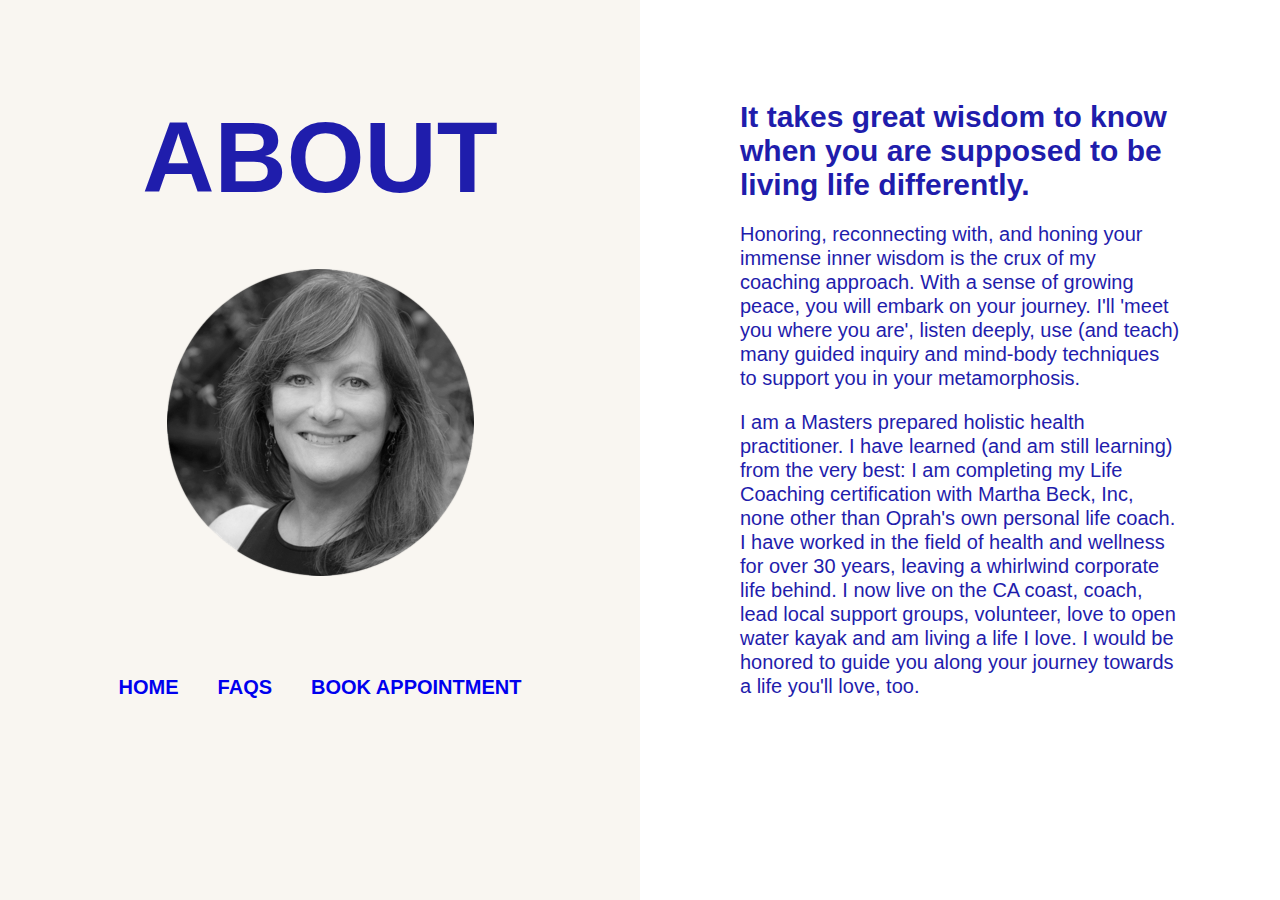
==== about.html @ 97dfd3c3 "Kill links" ====
<!DOCTYPE html PUBLIC "-//W3C//DTD XHTML 1.0 Transitional//EN" "http://www.w3.org/TR/xhtml1/DTD/xhtml1-transitional.dtd">

<html xmlns="http://www.w3.org/1999/xhtml" style="margin: 0; padding: 0; margin-top: 0 !important;">
  <head>
    <link rel="stylesheet" type="text/css" href="style.css" />
    <link href="hover.css" rel="stylesheet" media="all" />
    <meta http-equiv="Content-Type" content="text/html;charset=UTF-8" />
    <meta charset="UTF-8" />
  </head>
  <body class="page-about">
    <div class="panes">
      <div class="pane pane-nav">
        <h1>About</h1>
        <img class="portrait" src="assets/portrait.png" />
        <ul class="links">
          <li class="link"><a href="index.html">Home</a></li>
          <li class="link"><a href="faqs.html">FAQs</a></li>
          <li class="link services last"><a target="_blank" href="https://squareup.com/appointments/book/TL89MO/karina-marwan-llc">Book appointment</a></li>
        </ul>
      </div>
      <div class="pane pane-content-container">
        <div class="pane-content">
          <h3>It takes great wisdom to know when you are supposed to be living life differently.</h3>
          <p>
            Honoring, reconnecting with, and honing your immense inner wisdom is the crux of my coaching approach. With a sense of growing peace, you will embark on your journey. I'll 'meet you where you are', listen deeply, use (and teach) many guided inquiry and mind-body techniques to support you in your metamorphosis. 
          </p>
          <p>
            I am a Masters prepared holistic health practitioner. I have learned (and am still learning) from the very best: I am completing my Life Coaching certification with Martha Beck, Inc, none other than Oprah's own personal life coach. I have worked in the field of health and wellness for over 30 years, leaving a whirlwind corporate life behind. I now live on the CA coast, coach, lead local support groups, volunteer, love to open water kayak and am living a life I love. I would be honored to guide you along your journey towards a life you'll love, too.
          </p>
        </div>
      </div>
    </div>
  </body>
</html>
---- style.css ----
html {
  margin: 0;
  padding: 0;
}

body {
  margin: 0;
  padding: 0;
  background-color: #f9f6f1;
}

body.page-about {
  background-color: #fff;
}

a {
  text-decoration: none;
}

a:visited {
  color: #1f1dac;
}

.intro {
  background: #fff url("assets/jump.jpg") no-repeat left top;
  background-size: cover;
  overflow: hidden;
  width: 100%;
}

.intro, .intro a {
  color: #FFFFFF;
}

.nav {
  margin-left: 88px;
  margin-top: 24px;
}

.nav .link {
  display: inline;
  font-family: Gotham-Bold, 'Gotham Bold', 'Helvetica Neue', Helvetica, Arial, sans-serif;
  font-size: 16px;
  font-weight: bold;
  margin-right: 44px;
  text-transform: uppercase;
}

.nav .link.services a {
  color: #1f1dac;
}

.links {
  margin: 0;
  padding: 0;
}

.title-container {
  float: left;
  margin: 268px 0px 490px 88px;
}

.title {
  width: 200px;
}

h1 {
  font-family: Gotham-Black, 'Gotham Black', 'Helvetica Neue', Helvetica, Arial, sans-serif;
  font-weight: bold;
}

h1.name {
  font-size: 70px;
  margin: 0;
  padding: 0;
  text-transform: uppercase;
}

.kern {
   letter-spacing: 0.05em;
}

.kernless {
   letter-spacing: -0.1em;
}

.kernmore {
   letter-spacing: 0.03em;
}


h2 {
  font-family: Gotham-Book, 'Gotham Book', 'Helvetica Neue', Helvetica, Arial, sans-serif;
  font-size: 30px;
  font-weight: normal;
  text-transform: uppercase;
}

h2.occupation {
  line-height: 28px;
  margin: 24px 0 0 0; 
}

.floater {
  background-image: url("new_assets/arrow.png");
  background-repeat: no-repeat;
  background-size: 20px 28px;
  float: right;
  margin-right: 15%;
  margin-top: 30%;
  padding-left: 40px;
}

.floater {
  font-family: 'Gotham-Book', 'Avenir Black', 'Helvetica Neue', Helvetica, Arial, sans-serif;
  font-size: 24px;
  font-weight: bold;
  line-height: 27px;
}

.story-container {
  margin: 0;
  padding: 0;
  text-align: center;
}

.story {
  color: #1f1dac;
  margin: 0 auto;
  max-width: 896px;
  padding: 137px 0 0 0;
  text-align: left;
}

.story h3 {
  font-family: Gotham-Medium, 'Gotham Medium', 'Helvetica Neue', Helvetica, Arial, sans-serif;
  font-size: 55px;
  line-height: 64px;
  margin: 0;
  padding: 0;
}

.story h5 {
  font-family: Gotham, 'Helvetica Neue', Helvetica, Arial, sans-serif;
  font-size: 20px;
  font-weight: bold;
  line-height: 24px;
  margin-top: 48px;
}

.story h4 {
  font-family: Gotham-Medium, 'Gotham Medium', 'Helvetica Neue', Helvetica, Arial, sans-serif;
  font-size: 42px;
  line-height: 50px;
  margin: 0;
  padding: 0;
}

.story p {
  font-family: Gotham-Light, 'Gotham Light', 'Helvetica Neue', Helvetica, Arial, sans-serif;
  font-size: 25px;
  line-height: 30px;
  margin: 40px 0 0 0;
  padding: 0;
}

.chapter {
  overflow: hidden;
  text-align: left;
}

.chapter.odd {
  text-align: right;
}

.chapter.odd .chapter-text {
  float: right;
}

.chapter.two .chapter-text {
  max-width: 340px;
}

.chapter-text {
  max-width: 325px;
  text-align: left;
}

.story .one {
  background: transparent url("assets/binoculars.gif") no-repeat left top;
  margin-top: 130px;
}

.story .two {
  background: transparent url("assets/compass.gif") no-repeat right top;
  background-size: 405px 342px;
  margin-top: 200px;
}

.story .epilog {
  margin-top: 153px;
}

.footer {
  color: #1f1dac;
  font-family: 'Gotham-Bold', 'Helvetica Neue', Helvetica, Arial, sans-serif;
  font-size: 15px;
  font-weight: bold;
  margin-top: 130px;
  padding-bottom: 39px;
  text-align: center;
}

.book {
  background-color: #1f1dac;
  display: inline-block;
  font-family: 'Gotham-Bold', 'Gotham-Black', 'Helvetica Neue', Helvetica, Arial, sans-serif;
  font-size: 30px;
  font-weight: bold;
  line-height: 38px;
  margin: 0;
  padding: 30px;
  text-transform: uppercase;
}

a.book {
  color: #fff;
}

.footer .contact {
  margin-top: 111px;
  color: #1F1DAC;
}

.footer .contact li {
  background-position: top center;
  background-repeat: no-repeat;
  display: inline-block;
  margin-right: 182px;
  color: #1f1dac;
}

.footer .contact li a {
  display: inline-block;
  padding-top: 90px;
  color: #1f1dac;
}

.footer .contact li.last {
  margin-right: 0px;
  color: #1f1dac;
}

.mail {
  background-image: url("assets/mail.png");
}

.phone {
  background-image: url("assets/phone.png");
}

.map {
  background-image: url("assets/pin.png");
}

.copyright {
  font-family: 'Gotham-Bold';
  font-size: 16px;
  font-weight: bold;
  margin-top: 75px;
  text-transform: uppercase;
}
  
.panes {
  color: #1f1dac;
  overflow: hidden;
}

.pane {
  padding-top: 100px;
  width: 50%;
  min-width: 500px;
}

.pane-nav {
  background-color: #f9f6f1;
  bottom: 0;
  height: 100%;
  position: fixed;
  top: 0;
  text-align: center;
}

.pane-nav h1 {
  font-family: Gotham-Medium, 'Gotham Medium', 'Helvetica Neue', Helvetica, Arial, sans-serif;
  font-size: 100px;
  margin: 0;
  padding: 0;
  text-transform: uppercase;
}

.portrait {
  height: 307px;
  margin-top: 54px;
  width: 307px;
}

.pane-content-container {
  float: right;
}

.pane-content p {
  font-family: Gotham-Book, 'Gotham Book', 'Helvetica Neue', Helvetica, Arial, sans-serif;
  font-size: 20px;
  line-height: 24px;
}

.pane-content {
  padding: 0 100px;
}

.pane-content h3 {
  font-family: Gotham-Bold, 'Gotham Bold', 'Helvetica Neue', Helvetica, Arial, sans-serif;
  font-size: 30px;
  margin: 0;
  padding: 0;
}

.pane-nav .links {
  margin-top: 100px;
}

.pane-nav .link {
  display: inline;
  font-family: Gotham-Black, 'Gotham Black', 'Helvetica Neue', Helvetica, Arial, sans-serif;
  font-size: 20px;
  font-weight: bold;
  margin-right: 35px;
  text-transform: uppercase;
}

.pane-nav .link.last {
  margin-right: 0px;
}
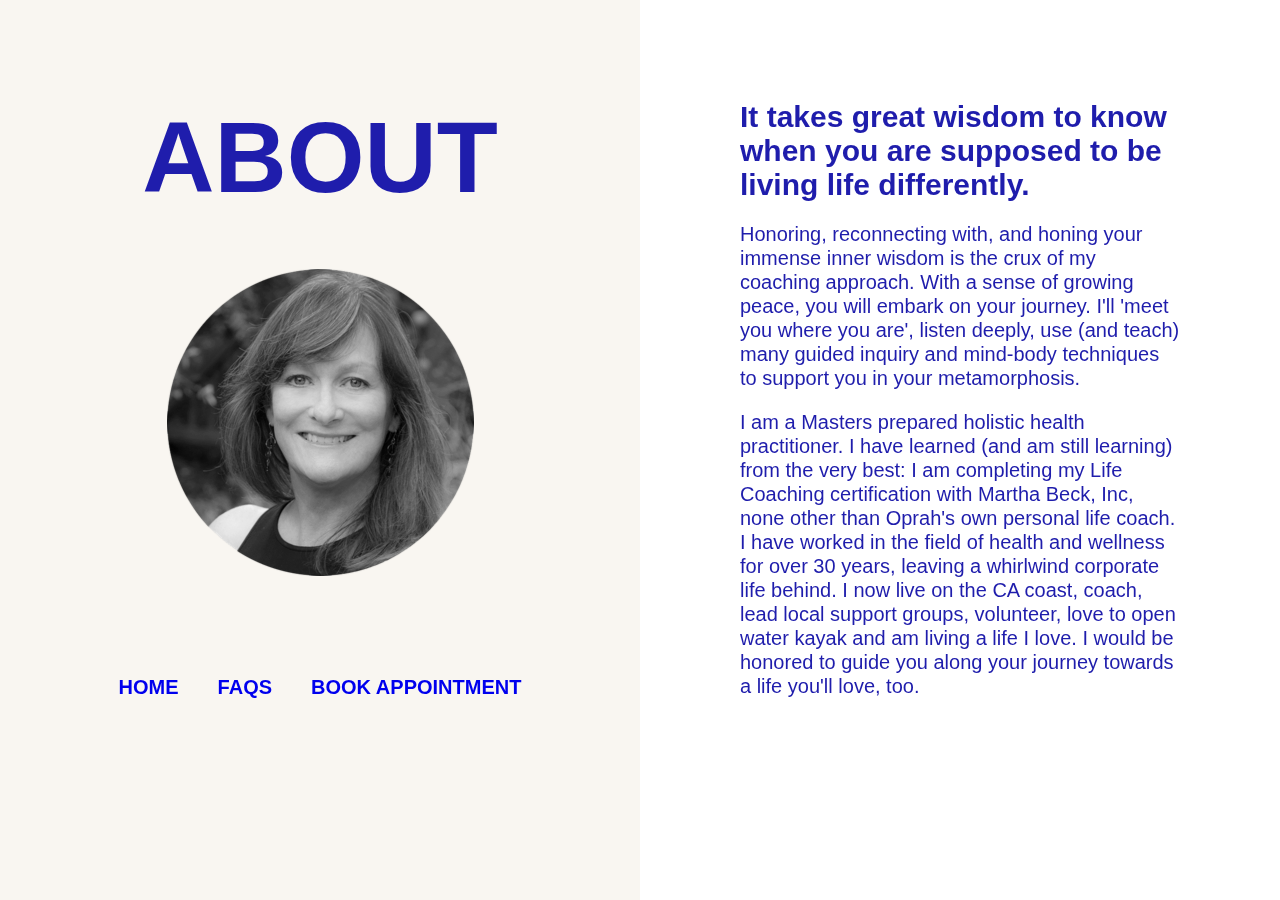
==== commit 63a428ce: "Kind of fix two pane layout" ====
--- a/about.html
+++ b/about.html
@@ -1,13 +1,13 @@
 <!DOCTYPE html PUBLIC "-//W3C//DTD XHTML 1.0 Transitional//EN" "http://www.w3.org/TR/xhtml1/DTD/xhtml1-transitional.dtd">
 
-<html xmlns="http://www.w3.org/1999/xhtml" style="margin: 0; padding: 0; margin-top: 0 !important;">
+<html xmlns="http://www.w3.org/1999/xhtml" style="height: 100%; margin: 0; padding: 0; margin-top: 0 !important;">
   <head>
     <link rel="stylesheet" type="text/css" href="style.css" />
     <link href="hover.css" rel="stylesheet" media="all" />
     <meta http-equiv="Content-Type" content="text/html;charset=UTF-8" />
     <meta charset="UTF-8" />
   </head>
-  <body class="page-about">
+  <body class="paned">
     <div class="panes">
       <div class="pane pane-nav">
         <h1>About</h1>
@@ -32,4 +32,3 @@
     </div>
   </body>
 </html>
-
--- a/style.css
+++ b/style.css
@@ -9,16 +9,13 @@
   background-color: #f9f6f1;
 }
 
-body.page-about {
-  background-color: #fff;
+body.paned {
+  background-color: #f9f6f1;
+  height: 100%;
 }
 
 a {
   text-decoration: none;
-}
-
-a:visited {
-  color: #1f1dac;
 }
 
 .intro {
@@ -274,20 +271,22 @@
 .panes {
   color: #1f1dac;
   overflow: hidden;
+  position: fixed;
+  bottom: 0;
+  top: 0;
 }
 
 .pane {
+  float: left;
+  height: 100%;
   padding-top: 100px;
   width: 50%;
   min-width: 500px;
+  padding-bottom: 99999px;
+  margin-bottom: -99999px;
 }
 
 .pane-nav {
-  background-color: #f9f6f1;
-  bottom: 0;
-  height: 100%;
-  position: fixed;
-  top: 0;
   text-align: center;
 }
 
@@ -306,7 +305,7 @@
 }
 
 .pane-content-container {
-  float: right;
+  background-color: #fff;
 }
 
 .pane-content p {
@@ -339,6 +338,10 @@
   text-transform: uppercase;
 }
 
+.link a:visited {
+  color: #1f1dac;
+}
+
 .pane-nav .link.last {
   margin-right: 0px;
 }
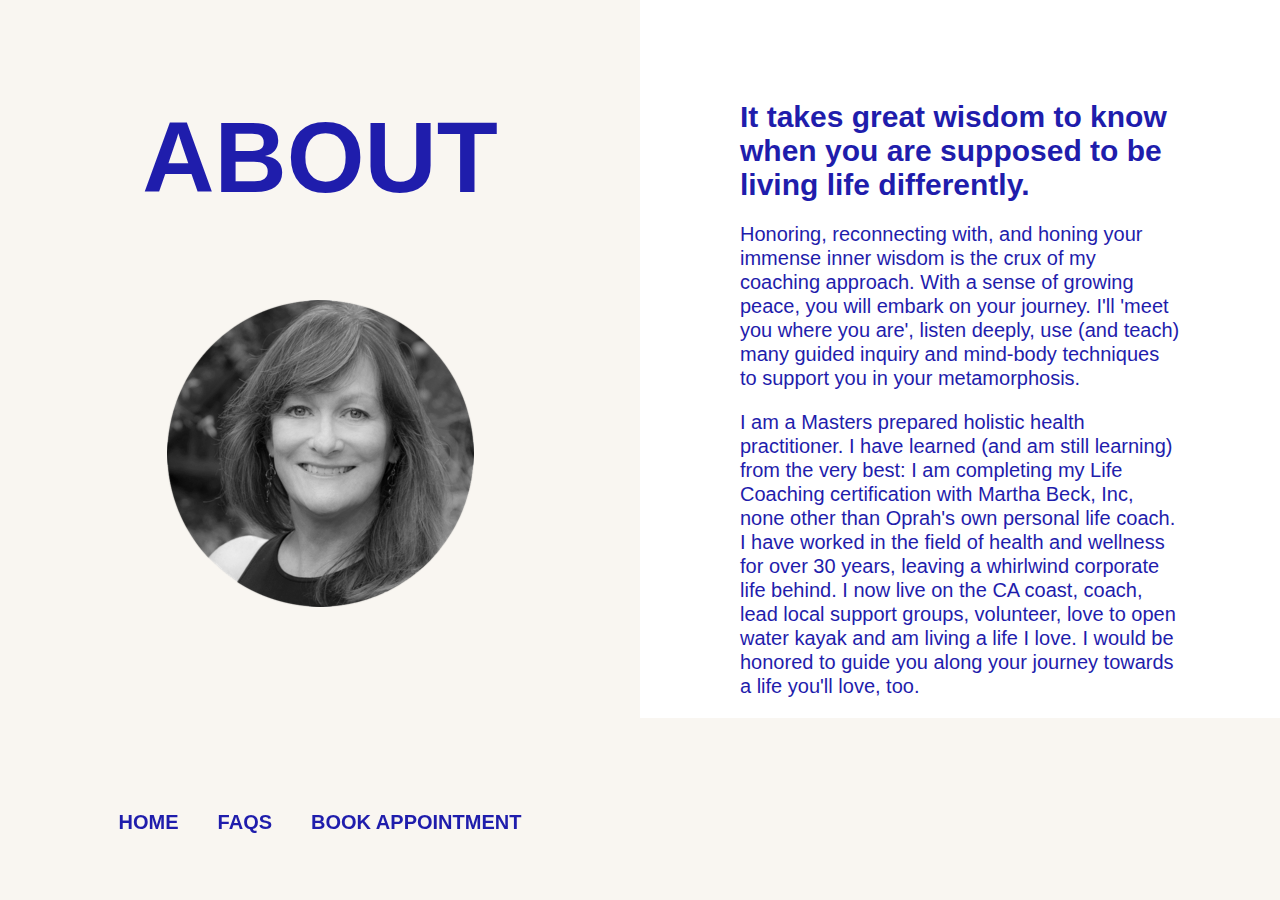
==== commit 62214918: "Redo sidebar on about and faqs" ====
--- a/about.html
+++ b/about.html
@@ -11,7 +11,9 @@
     <div class="panes">
       <div class="pane pane-nav">
         <h1>About</h1>
-        <img class="portrait" src="assets/portrait.png" />
+        <div class="portrait-container">
+          <img class="portrait" src="assets/portrait.png" />
+        </div>
         <ul class="links">
           <li class="link"><a href="index.html">Home</a></li>
           <li class="link"><a href="faqs.html">FAQs</a></li>
--- a/style.css
+++ b/style.css
@@ -29,12 +29,12 @@
   color: #FFFFFF;
 }
 
-.nav {
+.header-nav {
   margin-left: 88px;
   margin-top: 24px;
 }
 
-.nav .link {
+.header-nav .link {
   display: inline;
   font-family: Gotham-Bold, 'Gotham Bold', 'Helvetica Neue', Helvetica, Arial, sans-serif;
   font-size: 16px;
@@ -43,11 +43,11 @@
   text-transform: uppercase;
 }
 
-.nav .link.services a {
-  color: #1f1dac;
-}
-
-.links {
+.header-nav .link.services a, .header-nav .link.services a:visited  {
+  color: #1f1dac;
+}
+
+.header-nav .links {
   margin: 0;
   padding: 0;
 }
@@ -271,19 +271,13 @@
 .panes {
   color: #1f1dac;
   overflow: hidden;
-  position: fixed;
-  bottom: 0;
-  top: 0;
 }
 
 .pane {
   float: left;
-  height: 100%;
   padding-top: 100px;
   width: 50%;
   min-width: 500px;
-  padding-bottom: 99999px;
-  margin-bottom: -99999px;
 }
 
 .pane-nav {
@@ -295,13 +289,9 @@
   font-size: 100px;
   margin: 0;
   padding: 0;
-  text-transform: uppercase;
-}
-
-.portrait {
-  height: 307px;
-  margin-top: 54px;
-  width: 307px;
+  text-align: center;
+  text-transform: uppercase;
+  width: 50%;
 }
 
 .pane-content-container {
@@ -325,8 +315,27 @@
   padding: 0;
 }
 
+.pane-nav h1 {
+  position: fixed;
+  top: 100px;
+}
+
 .pane-nav .links {
-  margin-top: 100px;
+  bottom: 50px;
+  padding: 0;
+  position: fixed;
+  width: 50%;
+}
+
+.pane-nav .portrait-container {
+  position: fixed;
+  top: 300px;
+  width: 50%;
+}
+
+.pane-nav .portrait {
+  height: 307px;
+  width: 307px;
 }
 
 .pane-nav .link {
@@ -338,7 +347,7 @@
   text-transform: uppercase;
 }
 
-.link a:visited {
+.pane-nav .link a, .pane-nav .link a:visited {
   color: #1f1dac;
 }
 
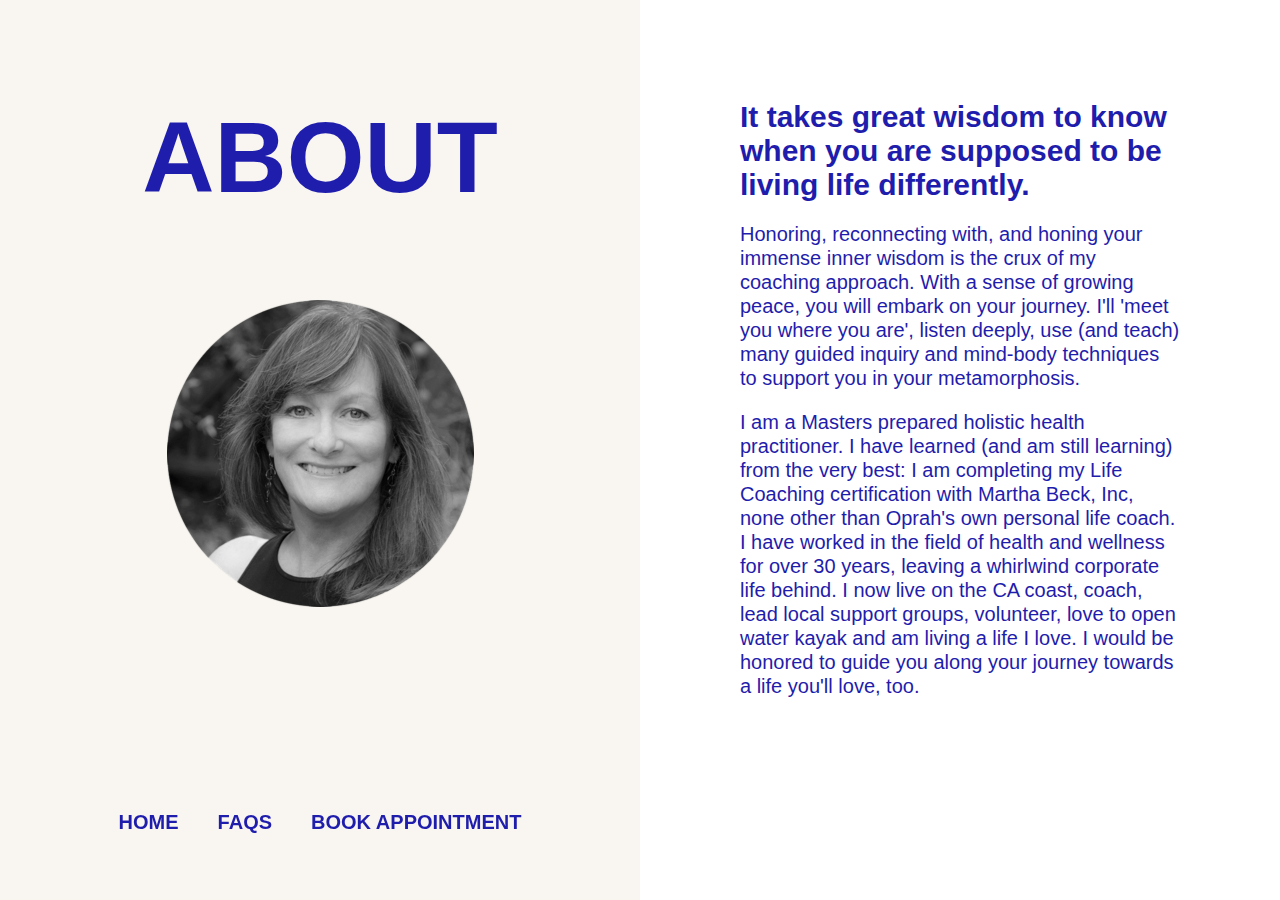
==== commit 9bf428d9: "Fix background color and clean up pane css" ====
--- a/about.html
+++ b/about.html
@@ -1,6 +1,6 @@
 <!DOCTYPE html PUBLIC "-//W3C//DTD XHTML 1.0 Transitional//EN" "http://www.w3.org/TR/xhtml1/DTD/xhtml1-transitional.dtd">
 
-<html xmlns="http://www.w3.org/1999/xhtml" style="height: 100%; margin: 0; padding: 0; margin-top: 0 !important;">
+<html xmlns="http://www.w3.org/1999/xhtml" style="margin: 0; padding: 0; margin-top: 0 !important;">
   <head>
     <link rel="stylesheet" type="text/css" href="style.css" />
     <link href="hover.css" rel="stylesheet" media="all" />
--- a/style.css
+++ b/style.css
@@ -10,8 +10,7 @@
 }
 
 body.paned {
-  background-color: #f9f6f1;
-  height: 100%;
+  background-color: #fff;
 }
 
 a {
@@ -274,13 +273,16 @@
 }
 
 .pane {
-  float: left;
   padding-top: 100px;
   width: 50%;
   min-width: 500px;
 }
 
 .pane-nav {
+  background-color: #f9f6f1;
+  bottom: 0;
+  position: fixed;
+  top: 0;
   text-align: center;
 }
 
@@ -296,6 +298,7 @@
 
 .pane-content-container {
   background-color: #fff;
+  float: right;
 }
 
 .pane-content p {
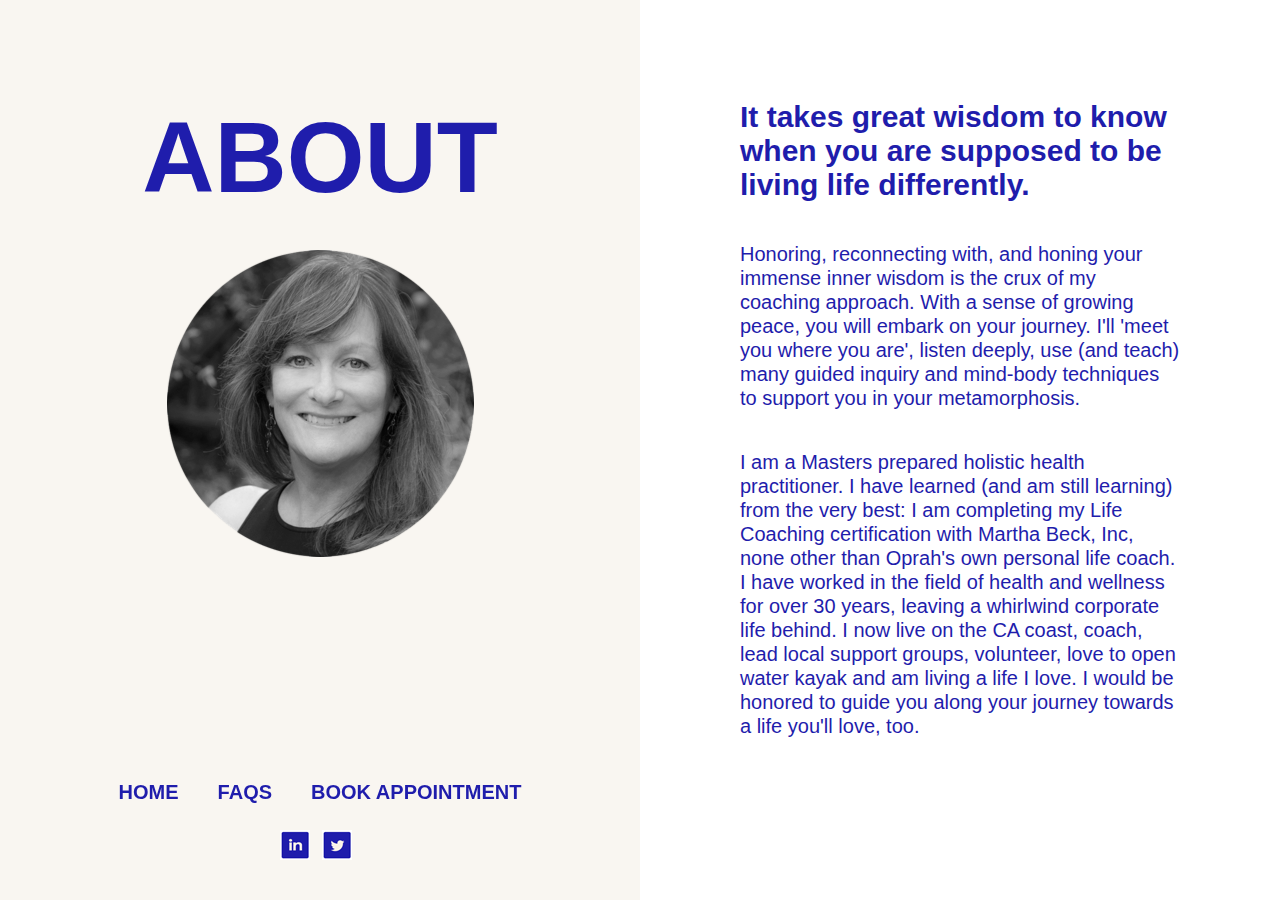
==== commit 2c9e7b32: "Add social media links" ====
--- a/about.html
+++ b/about.html
@@ -13,6 +13,10 @@
         <h1>About</h1>
         <div class="portrait-container">
           <img class="portrait" src="assets/portrait.png" />
+        </div>
+        <div class="social">
+          <a href="https://www.linkedin.com/in/karinamarwanlifecoach"><img src="assets/linkedin.png" /></a>
+          <a href="https://twitter.com/Karina121"><img src="assets/twitter.png" /></a>
         </div>
         <ul class="links">
           <li class="link"><a href="index.html">Home</a></li>
--- a/style.css
+++ b/style.css
@@ -98,12 +98,15 @@
 }
 
 .floater {
+  float: right;
+  margin-right: 15%;
+  margin-top: 30%;
+}
+
+.floater a {
   background-image: url("new_assets/arrow.png");
   background-repeat: no-repeat;
   background-size: 20px 28px;
-  float: right;
-  margin-right: 15%;
-  margin-top: 30%;
   padding-left: 40px;
 }
 
@@ -305,6 +308,7 @@
   font-family: Gotham-Book, 'Gotham Book', 'Helvetica Neue', Helvetica, Arial, sans-serif;
   font-size: 20px;
   line-height: 24px;
+  margin-top: 40px;
 }
 
 .pane-content {
@@ -324,7 +328,7 @@
 }
 
 .pane-nav .links {
-  bottom: 50px;
+  bottom: 80px;
   padding: 0;
   position: fixed;
   width: 50%;
@@ -332,13 +336,25 @@
 
 .pane-nav .portrait-container {
   position: fixed;
-  top: 300px;
+  top: 250px;
   width: 50%;
 }
 
 .pane-nav .portrait {
   height: 307px;
   width: 307px;
+}
+
+.pane-nav .social {
+  height: 20px;
+  bottom: 50px;
+  width: 50%;
+  position: fixed;
+  text-align: center;
+}
+
+.social a {
+  margin-right: 8px;
 }
 
 .pane-nav .link {
@@ -357,3 +373,17 @@
 .pane-nav .link.last {
   margin-right: 0px;
 }
+
+p a, p a:visited {
+  color: #1f1dac;
+  font-weight: bold;
+}
+
+.scroll-arrow {
+  background-image: url("assets/scroll_arrow.png");
+  background-position: center center;
+  background-repeat: no-repeat;
+  bottom: 10px;
+  height: 70px;
+  position: fixed;
+}
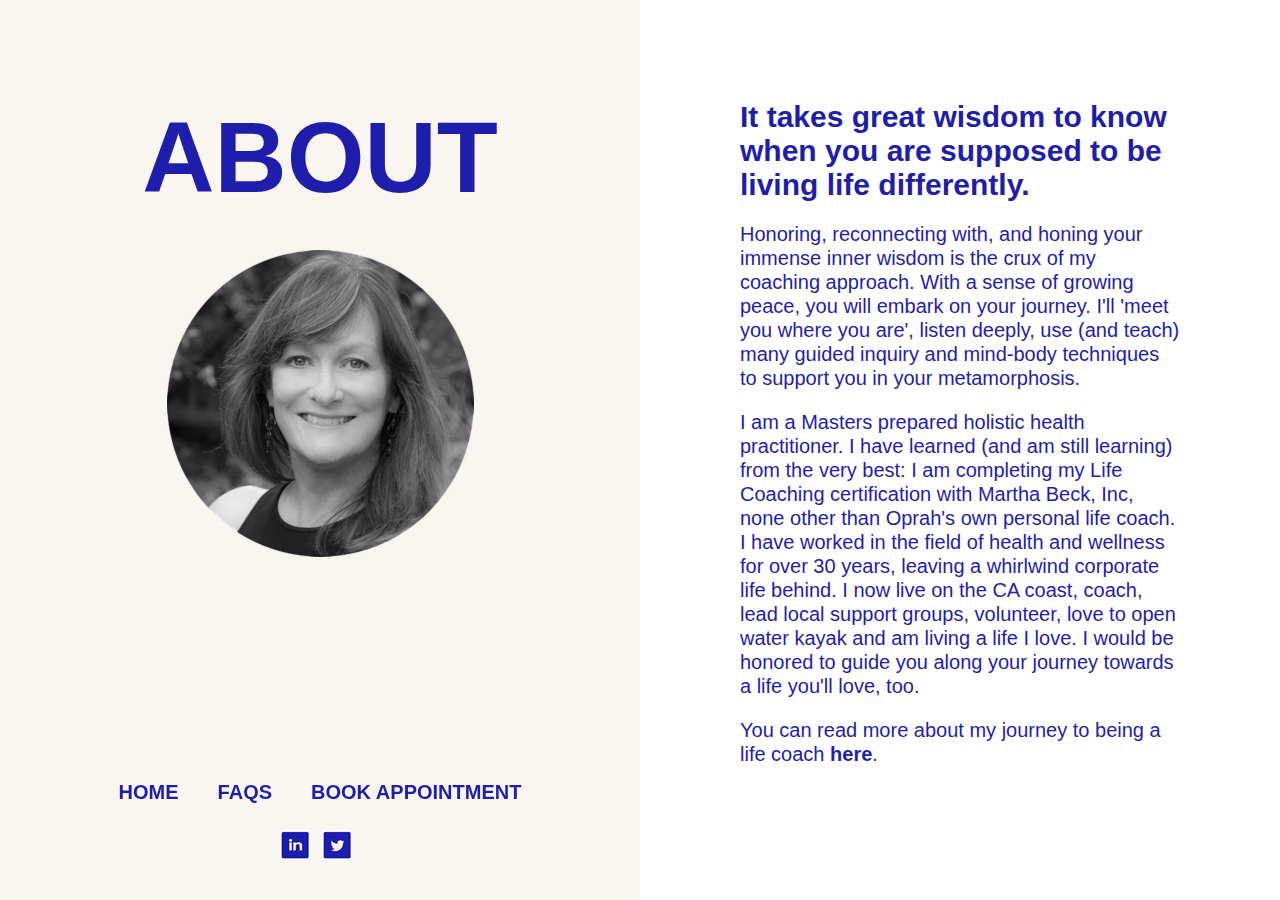
==== commit a4d17d0a: "Update about.html" ====
--- a/about.html
+++ b/about.html
@@ -33,6 +33,9 @@
           <p>
             I am a Masters prepared holistic health practitioner. I have learned (and am still learning) from the very best: I am completing my Life Coaching certification with Martha Beck, Inc, none other than Oprah's own personal life coach. I have worked in the field of health and wellness for over 30 years, leaving a whirlwind corporate life behind. I now live on the CA coast, coach, lead local support groups, volunteer, love to open water kayak and am living a life I love. I would be honored to guide you along your journey towards a life you'll love, too.
           </p>
+          <p>
+            You can read more about my journey to being a life coach <a href="https://karinamarwan.wordpress.com/2015/08/12/first-post/">here</a>.
+          </p>
         </div>
       </div>
     </div>
--- a/style.css
+++ b/style.css
@@ -308,7 +308,8 @@
   font-family: Gotham-Book, 'Gotham Book', 'Helvetica Neue', Helvetica, Arial, sans-serif;
   font-size: 20px;
   line-height: 24px;
-  margin-top: 40px;
+  margin-top: 20px;
+  margin-bottom:20px;
 }
 
 .pane-content {
@@ -379,11 +380,16 @@
   font-weight: bold;
 }
 
-.scroll-arrow {
+#scroll-arrow {
   background-image: url("assets/scroll_arrow.png");
   background-position: center center;
   background-repeat: no-repeat;
   bottom: 10px;
   height: 70px;
   position: fixed;
-}
+  width: 100%;
+}
+
+.hide {
+  display: none;
+}
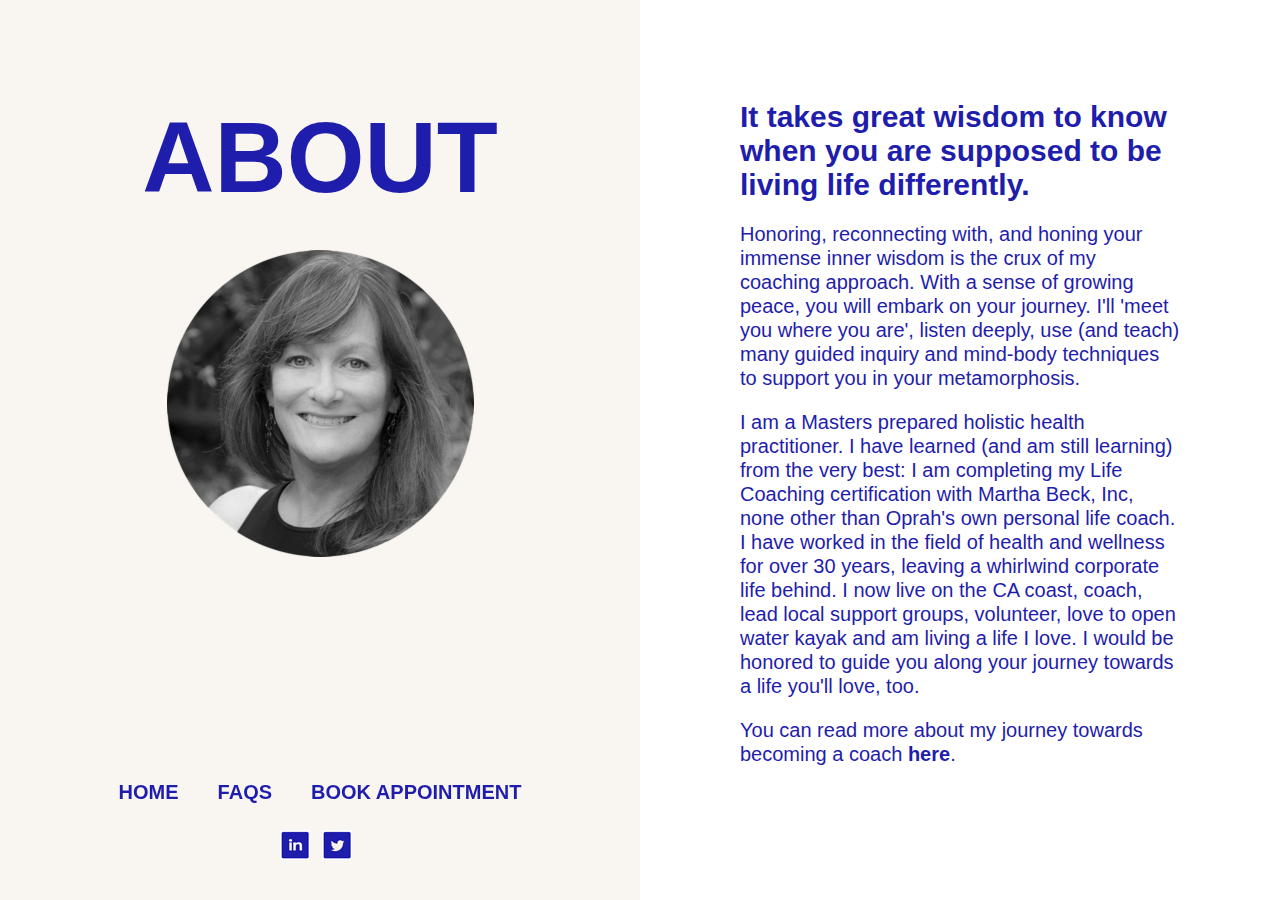
==== commit 7302bcc1: "Update about.html" ====
--- a/about.html
+++ b/about.html
@@ -34,7 +34,7 @@
             I am a Masters prepared holistic health practitioner. I have learned (and am still learning) from the very best: I am completing my Life Coaching certification with Martha Beck, Inc, none other than Oprah's own personal life coach. I have worked in the field of health and wellness for over 30 years, leaving a whirlwind corporate life behind. I now live on the CA coast, coach, lead local support groups, volunteer, love to open water kayak and am living a life I love. I would be honored to guide you along your journey towards a life you'll love, too.
           </p>
           <p>
-            You can read more about my journey to being a life coach <a href="https://karinamarwan.wordpress.com/2015/08/12/first-post/">here</a>.
+            You can read more about my journey towards becoming a coach <a href="https://karinamarwan.wordpress.com/2015/08/12/first-post/">here</a>.
           </p>
         </div>
       </div>
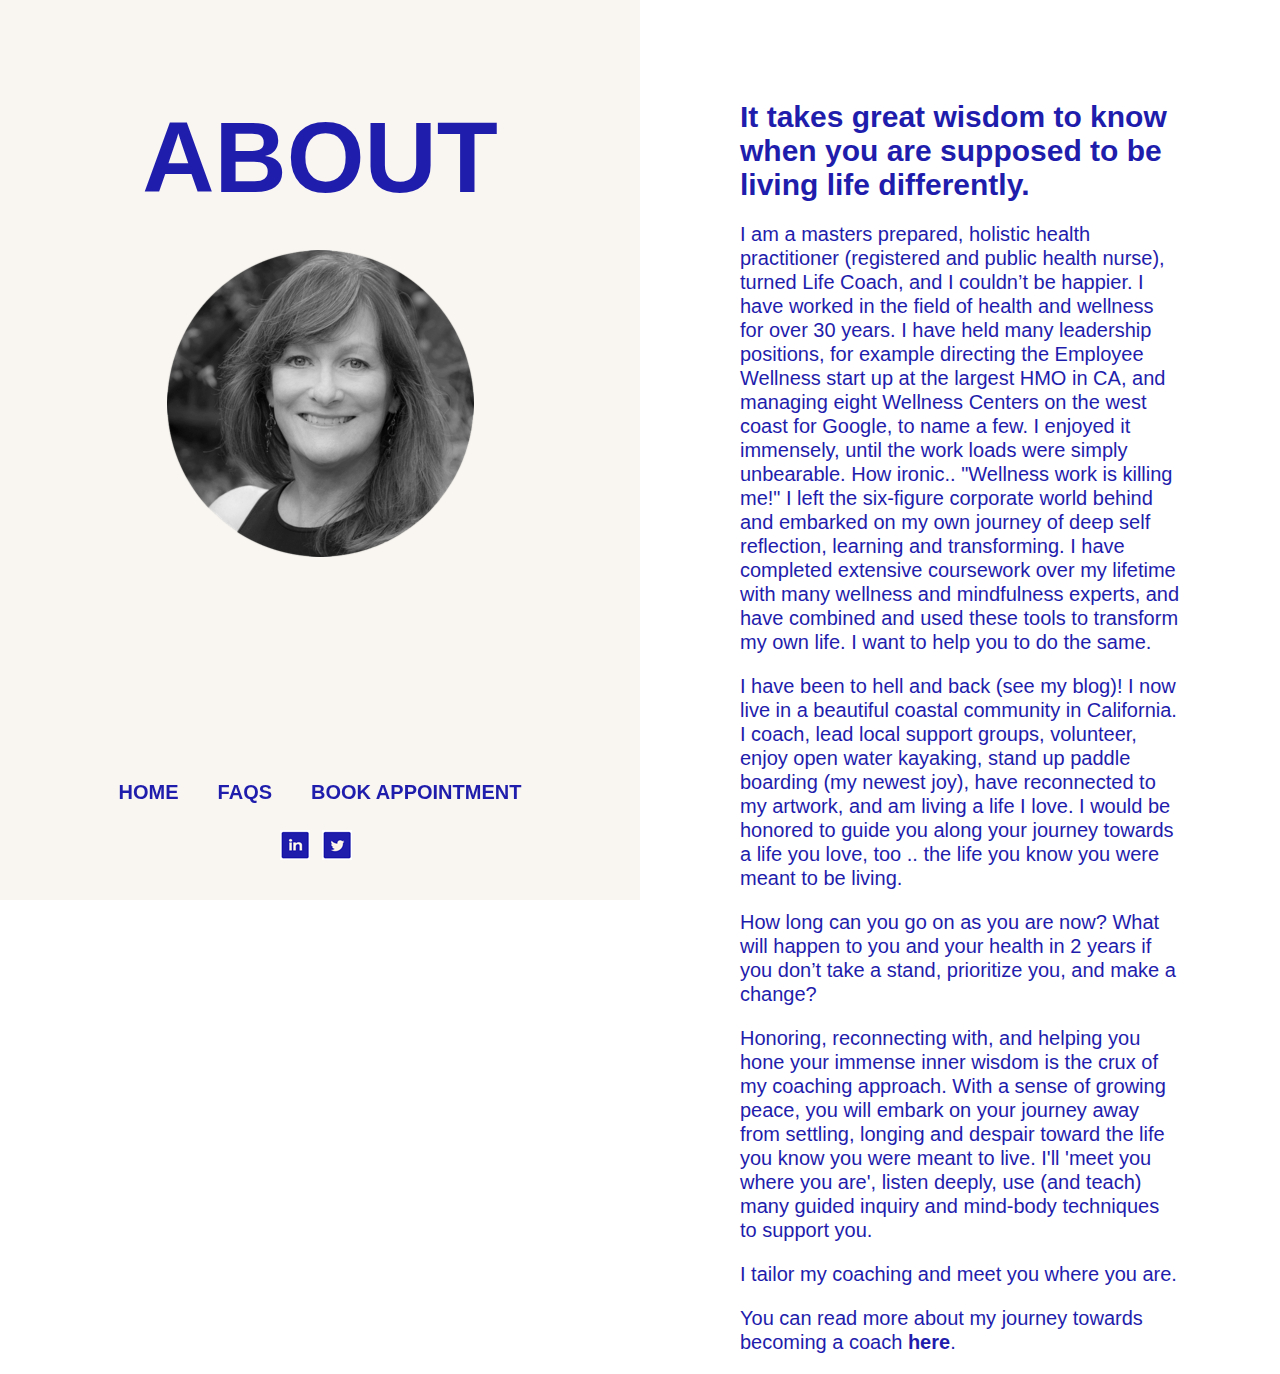
==== commit aa02c81e: "Update about.html" ====
--- a/about.html
+++ b/about.html
@@ -28,10 +28,19 @@
         <div class="pane-content">
           <h3>It takes great wisdom to know when you are supposed to be living life differently.</h3>
           <p>
-            Honoring, reconnecting with, and honing your immense inner wisdom is the crux of my coaching approach. With a sense of growing peace, you will embark on your journey. I'll 'meet you where you are', listen deeply, use (and teach) many guided inquiry and mind-body techniques to support you in your metamorphosis. 
+           I am a masters prepared, holistic health practitioner (registered and public health nurse), turned Life Coach, and I couldn’t be happier. I have worked in the field of health and wellness for over 30 years. I have held many leadership positions, for example directing the Employee Wellness start up at the largest HMO in CA, and managing eight Wellness Centers on the west coast for Google, to name a few. I enjoyed it immensely, until the work loads were simply unbearable. How ironic.. "Wellness work is killing me!" I left the six-figure corporate world behind and embarked on my own journey of deep self reflection, learning and transforming. I have completed extensive coursework over my lifetime with many wellness and mindfulness experts, and have combined and used these tools to transform my own life. I want to help you to do the same.
           </p>
           <p>
-            I am a Masters prepared holistic health practitioner. I have learned (and am still learning) from the very best: I am completing my Life Coaching certification with Martha Beck, Inc, none other than Oprah's own personal life coach. I have worked in the field of health and wellness for over 30 years, leaving a whirlwind corporate life behind. I now live on the CA coast, coach, lead local support groups, volunteer, love to open water kayak and am living a life I love. I would be honored to guide you along your journey towards a life you'll love, too.
+            I have been to hell and back (see my blog)! I now live in a beautiful coastal community in California. I coach, lead local support groups, volunteer, enjoy open water kayaking, stand up paddle boarding (my newest joy), have reconnected to my artwork, and am living a life I love. I would be honored to guide you along your journey towards a life you love, too .. the life you know you were meant to be living. 
+          </p>
+          <p>
+            How long can you go on as you are now? What will happen to you and your health in 2 years if you don’t take a stand, prioritize you, and make a change?
+          </p>
+          <p>
+            Honoring, reconnecting with, and helping you hone your immense inner wisdom is the crux of my coaching approach. With a sense of growing peace, you will embark on your journey away from settling, longing and despair toward the life you know you were meant to live. I'll 'meet you where you are', listen deeply, use (and teach) many guided inquiry and mind-body techniques to support you.
+          </p>
+          <p>
+            I tailor my coaching and meet you where you are.
           </p>
           <p>
             You can read more about my journey towards becoming a coach <a href="https://karinamarwan.wordpress.com/2015/08/12/first-post/">here</a>.
